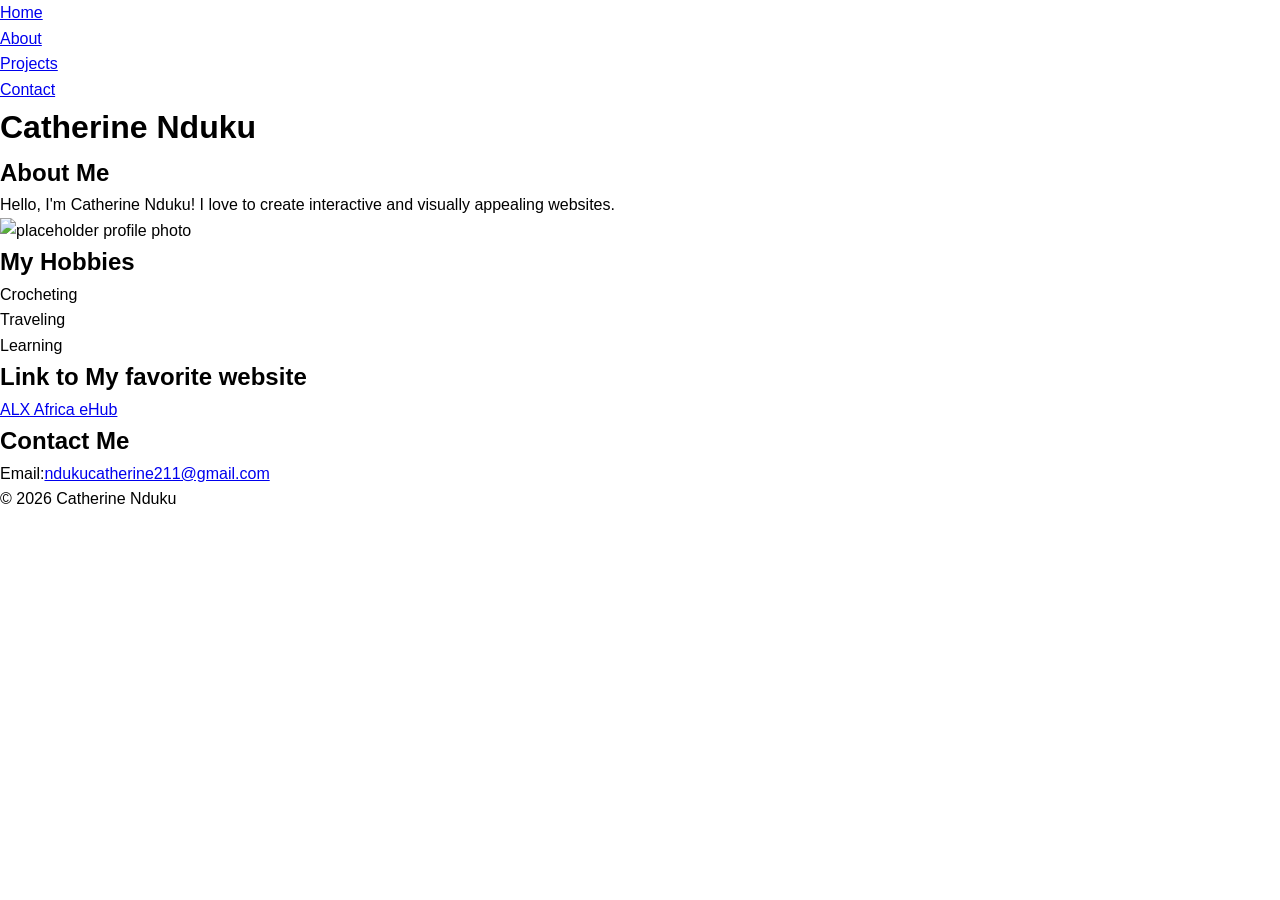
==== index.html @ e4e6db6a "Add initial HTML structure and CSS styles for personal website" ====
<!doctype html>
<html lang="en">
  <head>
    <meta charset="UTF-8" />
    <meta name="viewport" content="width=device-width, initial-scale=1.0" />
    <title>Catherine Nduku - About Me</title>
    <link rel="stylesheet" href="style.css">
  </head>
  <body>
    <header>
            <nav aria-label="Main Navigation">
                <ul>
                    <li><a href="index.html" aria-current="page">Home</a></li>
                    <li><a href="about.html">About</a></li>
                    <li><a href="projects.html">Projects</a></li>
                    <li><a href="contact.html">Contact</a></li>
                </ul>
            </nav>
            <h1>Catherine Nduku</h1>

        </header>
    <main>
      <h2>About Me</h2>

      <p>
        Hello, I'm Catherine Nduku! I love to create interactive and visually
        appealing websites.
      </p>
      <img src="https://placehold.co/300x300" alt="placeholder profile photo" width="300" height="300"/>
      <h2>My Hobbies</h2>
      <ul>
        <li>Crocheting</li>
        <li>Traveling</li>
        <li>Learning</li>
      </ul>
      <h2>Link to My favorite website</h2>
      <p>
        <a
          href="https://ehub.alxafrica.com" target="_blank" rel="noopener noreferrer">ALX Africa eHub</a>
      </p>
      <h2>Contact Me</h2>
      <p>
        Email:<a href="mailto:ndukucatherine211@gmail.com">ndukucatherine211@gmail.com</a>
      </p>
    </main>

    <footer>
      <p>© 2026 Catherine Nduku</p>
    </footer>
  </body>
</html>
---- style.css ----
* {
    margin: 0;
    padding: 0;
    box-sizing: border-box; 
}
    /* Base topography */
    html {
        font-size: 16px;
    }
    body {
    font-family: Arial, Helvetica, sans-serif;
    line-height: 1.6;
    color: black
    }
    /* headings*/
    h1, h2, h3, h4, h5, h6 {
        font-family:Arial, Helvetica, sans-serif;
    }
    h1 {font-weight: 800;}
    h2, h3, h4, h5, h6 {font-weight: 600;}
    h1 {
        font-size: 2em;
    }
    h2, h3, h4, h5, h6 {font-size: 1.5em;}
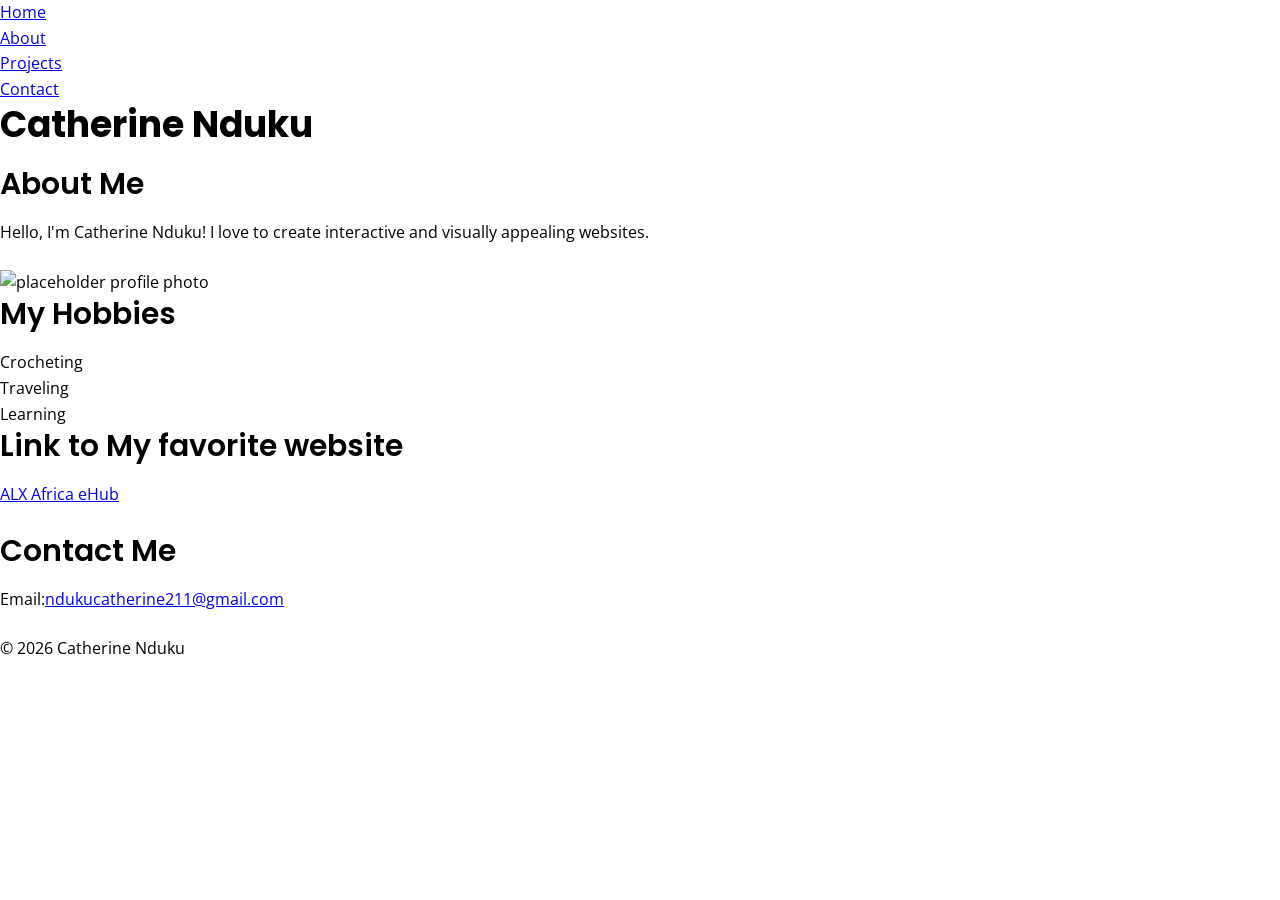
==== commit e3fc8fc9: "Add Google Fonts and update styles across multiple HTML files" ====
--- a/index.html
+++ b/index.html
@@ -5,6 +5,9 @@
     <meta name="viewport" content="width=device-width, initial-scale=1.0" />
     <title>Catherine Nduku - About Me</title>
     <link rel="stylesheet" href="style.css">
+    <link rel="preconnect" href="https://fonts.googleapis.com">
+    <link rel="preconnect" href="https://fonts.gstatic.com" crossorigin>
+    <link href="https://fonts.googleapis.com/css2?family=Open+Sans:wght@400;600&family=Poppins:wght@500;600;700&display=swap" rel="stylesheet">
   </head>
   <body>
     <header>
--- a/style.css
+++ b/style.css
@@ -2,26 +2,45 @@
     margin: 0;
     padding: 0;
     box-sizing: border-box; 
+}
+/* Type scale */
+:root {
+    --font-xs: 0.75rem;    /* 12px */
+    --font-sm: 0.875rem;   /* 14px */
+    --font-base: 1rem;     /* 16px */
+    --font-lg: 1.125rem;   /* 18px */
+    --font-xl: 1.25rem;    /* 20px */
+    --font-2xl: 1.5rem;    /* 24px */
+    --font-3xl: 1.875rem;  /* 30px */
+    --font-4xl: 2.25rem;   /* 36px */
 }
     /* Base topography */
     html {
         font-size: 16px;
     }
     body {
-    font-family: Arial, Helvetica, sans-serif;
+    font-family: 'Open Sans', Arial, Helvetica, sans-serif;
+    font-size: var(--font-base);
     line-height: 1.6;
-    color: black
+    color: black;
     }
     /* headings*/
     h1, h2, h3, h4, h5, h6 {
-        font-family:Arial, Helvetica, sans-serif;
+        font-family:'poppins', Arial, Helvetica, sans-serif;
+        line-height: 1.3;
+        margin-bottom: 1rem;
     }
-    h1 {font-weight: 800;}
-    h2, h3, h4, h5, h6 {font-weight: 600;}
-    h1 {
-        font-size: 2em;
-    }
-    h2, h3, h4, h5, h6 {font-size: 1.5em;}
-
+   h1 { font-size: var(--font-4xl); font-weight: 700; }
+   h2 { font-size: var(--font-3xl); font-weight: 600; }
+   h3 { font-size: var(--font-2xl); font-weight: 600; }
+   h4 { font-size: var(--font-xl);  font-weight: 500; }
+   h5 { font-size: var(--font-lg);  font-weight: 500; }
+   h6 { font-size: var(--font-base); font-weight: 500; }
+p {
+    margin-bottom: 1.5rem;
+}
+small, .small-text {
+    font-size: var(--font-sm);
+}
     
 
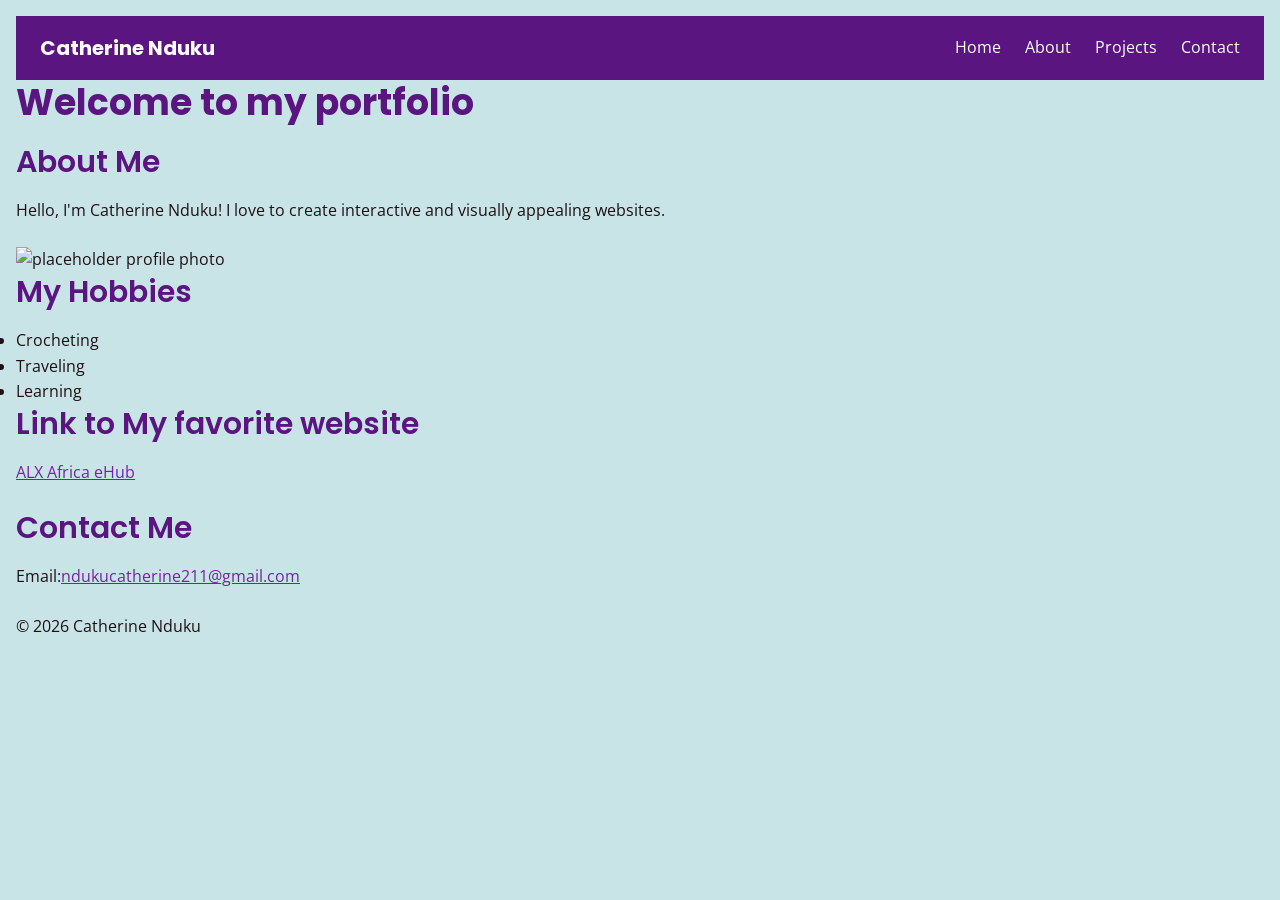
==== commit 4e4e5e06: "Refactor navigation structure and styles across multiple HTML files; add flexbox practice page" ====
--- a/index.html
+++ b/index.html
@@ -11,15 +11,16 @@
   </head>
   <body>
     <header>
-            <nav aria-label="Main Navigation">
-                <ul>
+             <nav class="navbar">
+              <a href="index.html" class="logo">Catherine Nduku</a>
+              <ul class="nav-links">
                     <li><a href="index.html" aria-current="page">Home</a></li>
                     <li><a href="about.html">About</a></li>
                     <li><a href="projects.html">Projects</a></li>
                     <li><a href="contact.html">Contact</a></li>
                 </ul>
             </nav>
-            <h1>Catherine Nduku</h1>
+            <h1>Welcome to my portfolio</h1>
 
         </header>
     <main>
--- a/style.css
+++ b/style.css
@@ -13,6 +13,15 @@
     --font-2xl: 1.5rem;    /* 24px */
     --font-3xl: 1.875rem;  /* 30px */
     --font-4xl: 2.25rem;   /* 36px */
+
+    --color-primary: #7A1FA8;        /* darker shade of Neon Violet, for links and buttons */
+    --color-secondary: #CA3CFF;      /* Neon Violet, accent only */
+    --color-background: #C9E4E7;     /* Light Cyan */
+    --color-text: #1E1014;           /* Coffee Bean */
+    --color-muted: #4F4A52;          /* gray */
+
+    --color-primary-light: #B4A0E5;  /* Wisteria */
+    --color-primary-dark: #5A1580;   /* even darker, for hover and headings */
 }
     /* Base topography */
     html {
@@ -22,13 +31,16 @@
     font-family: 'Open Sans', Arial, Helvetica, sans-serif;
     font-size: var(--font-base);
     line-height: 1.6;
-    color: black;
+    background-color: var(--color-background);
+    color: var(--color-text);
+    padding: 1rem;
     }
     /* headings*/
     h1, h2, h3, h4, h5, h6 {
         font-family:'poppins', Arial, Helvetica, sans-serif;
         line-height: 1.3;
         margin-bottom: 1rem;
+        color: var(--color-primary-dark);
     }
    h1 { font-size: var(--font-4xl); font-weight: 700; }
    h2 { font-size: var(--font-3xl); font-weight: 600; }
@@ -41,6 +53,56 @@
 }
 small, .small-text {
     font-size: var(--font-sm);
+    color: var(--color-muted);
+
 }
-    
+    a {
+    color: var(--color-primary);
+}
 
+a:hover {
+    color: var(--color-primary-dark);
+}
+
+
+button {
+    background-color: var(--color-primary);
+    color: white;
+    border: none;
+    border-radius: 4px;
+    cursor: pointer;
+    padding: 0.5rem 1rem;
+}
+
+button:hover {
+    background-color: var(--color-primary-dark);
+}
+/* Navigation bar */
+.navbar {
+    display: flex;
+    justify-content: space-between;
+    align-items: center;
+    padding: 1rem 1.5rem;
+    background-color: var(--color-primary-dark);
+}
+
+.nav-links {
+    display: flex;
+    gap: 1.5rem;
+    list-style: none;
+}
+
+.navbar a {
+    color: white;
+    text-decoration: none;
+}
+
+.navbar a:hover {
+    color: var(--color-primary-light);
+}
+
+.logo {
+    font-family: 'Poppins', Arial, sans-serif;
+    font-size: var(--font-xl);
+    font-weight: 700;
+}
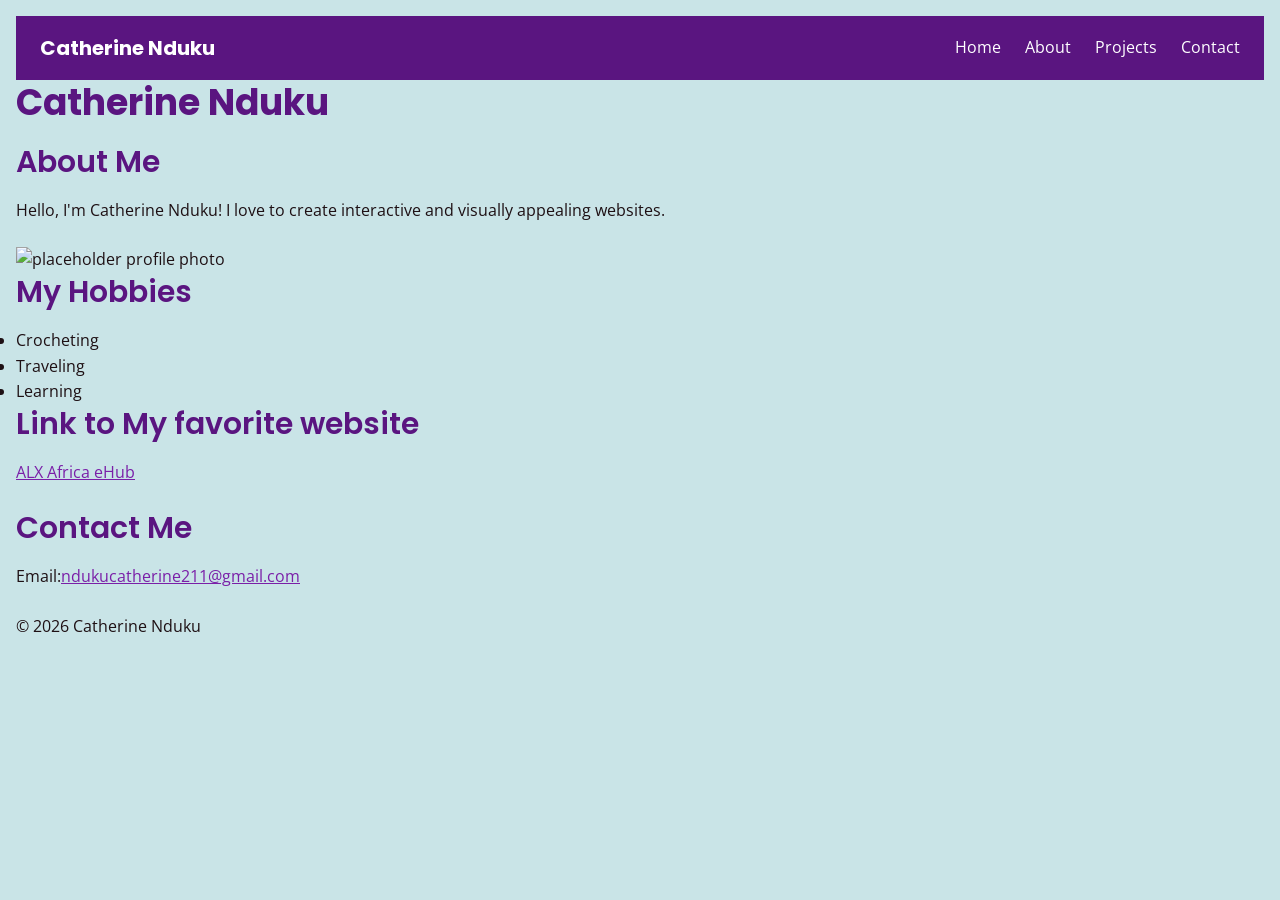
==== commit ea8c71a5: "Implement responsive navigation menu with toggle for mobile devices" ====
--- a/index.html
+++ b/index.html
@@ -10,19 +10,20 @@
     <link href="https://fonts.googleapis.com/css2?family=Open+Sans:wght@400;600&family=Poppins:wght@500;600;700&display=swap" rel="stylesheet">
   </head>
   <body>
-    <header>
-             <nav class="navbar">
-              <a href="index.html" class="logo">Catherine Nduku</a>
-              <ul class="nav-links">
-                    <li><a href="index.html" aria-current="page">Home</a></li>
-                    <li><a href="about.html">About</a></li>
-                    <li><a href="projects.html">Projects</a></li>
-                    <li><a href="contact.html">Contact</a></li>
-                </ul>
-            </nav>
-            <h1>Welcome to my portfolio</h1>
-
-        </header>
+   <header>
+    <nav class="navbar">
+        <a href="index.html" class="logo">Catherine Nduku</a>
+        <input type="checkbox" id="menu-toggle" class="menu-toggle" aria-label="Toggle navigation menu">
+        <label for="menu-toggle" class="menu-button" aria-hidden="true">&#9776;</label>
+        <ul class="nav-links">
+            <li><a href="index.html" aria-current="page">Home</a></li>
+            <li><a href="about.html">About</a></li>
+            <li><a href="projects.html">Projects</a></li>
+            <li><a href="contact.html">Contact</a></li>
+        </ul>
+    </nav>
+    <h1>Catherine Nduku</h1>
+</header>
     <main>
       <h2>About Me</h2>
 
--- a/style.css
+++ b/style.css
@@ -77,19 +77,14 @@
 button:hover {
     background-color: var(--color-primary-dark);
 }
-/* Navigation bar */
+/* Navigation - mobile first */
 .navbar {
     display: flex;
+    flex-wrap: wrap;
     justify-content: space-between;
     align-items: center;
     padding: 1rem 1.5rem;
     background-color: var(--color-primary-dark);
-}
-
-.nav-links {
-    display: flex;
-    gap: 1.5rem;
-    list-style: none;
 }
 
 .navbar a {
@@ -106,3 +101,89 @@
     font-size: var(--font-xl);
     font-weight: 700;
 }
+
+/* The checkbox stays in the page for keyboard users, but is invisible */
+.menu-toggle {
+    position: absolute;
+    opacity: 0;
+}
+
+.menu-toggle:focus-visible + .menu-button {
+    outline: 2px solid white;
+    outline-offset: 2px;
+}
+
+.menu-button {
+    color: white;
+    font-size: 1.75rem;
+    line-height: 1;
+    padding: 0.25rem 0.5rem;
+    cursor: pointer;
+}
+
+/* Phone: links hidden until the checkbox is ticked */
+.nav-links {
+    display: none;
+    flex-direction: column;
+    width: 100%;
+    gap: 0.75rem;
+    margin-top: 1rem;
+    list-style: none;
+}
+
+.menu-toggle:checked ~ .nav-links {
+    display: flex;
+}
+
+/* Tablet and up: horizontal menu, no hamburger */
+@media (min-width: 768px) {
+    .menu-button {
+        display: none;
+    }
+
+    .nav-links {
+        display: flex;
+        flex-direction: row;
+        width: auto;
+        margin-top: 0;
+        gap: 1.5rem;
+    }
+}
+
+/* Projects grid - mobile first */
+.projects-grid {
+    display: grid;
+    grid-template-columns: 1fr;
+    gap: 1.5rem;
+}
+
+.project-card {
+    padding: 1.5rem;
+    border: 1px solid var(--color-muted);
+    border-radius: 8px;
+    background-color: white;
+}
+
+.project-card h2 {
+    font-size: var(--font-xl);
+}
+
+.project-card img {
+    display: block;
+    max-width: 100%;
+    height: auto;
+}
+
+/* Tablet */
+@media (min-width: 768px) {
+    .projects-grid {
+        grid-template-columns: repeat(2, 1fr);
+    }
+}
+
+/* Desktop */
+@media (min-width: 1024px) {
+    .projects-grid {
+        grid-template-columns: repeat(3, 1fr);
+    }
+}
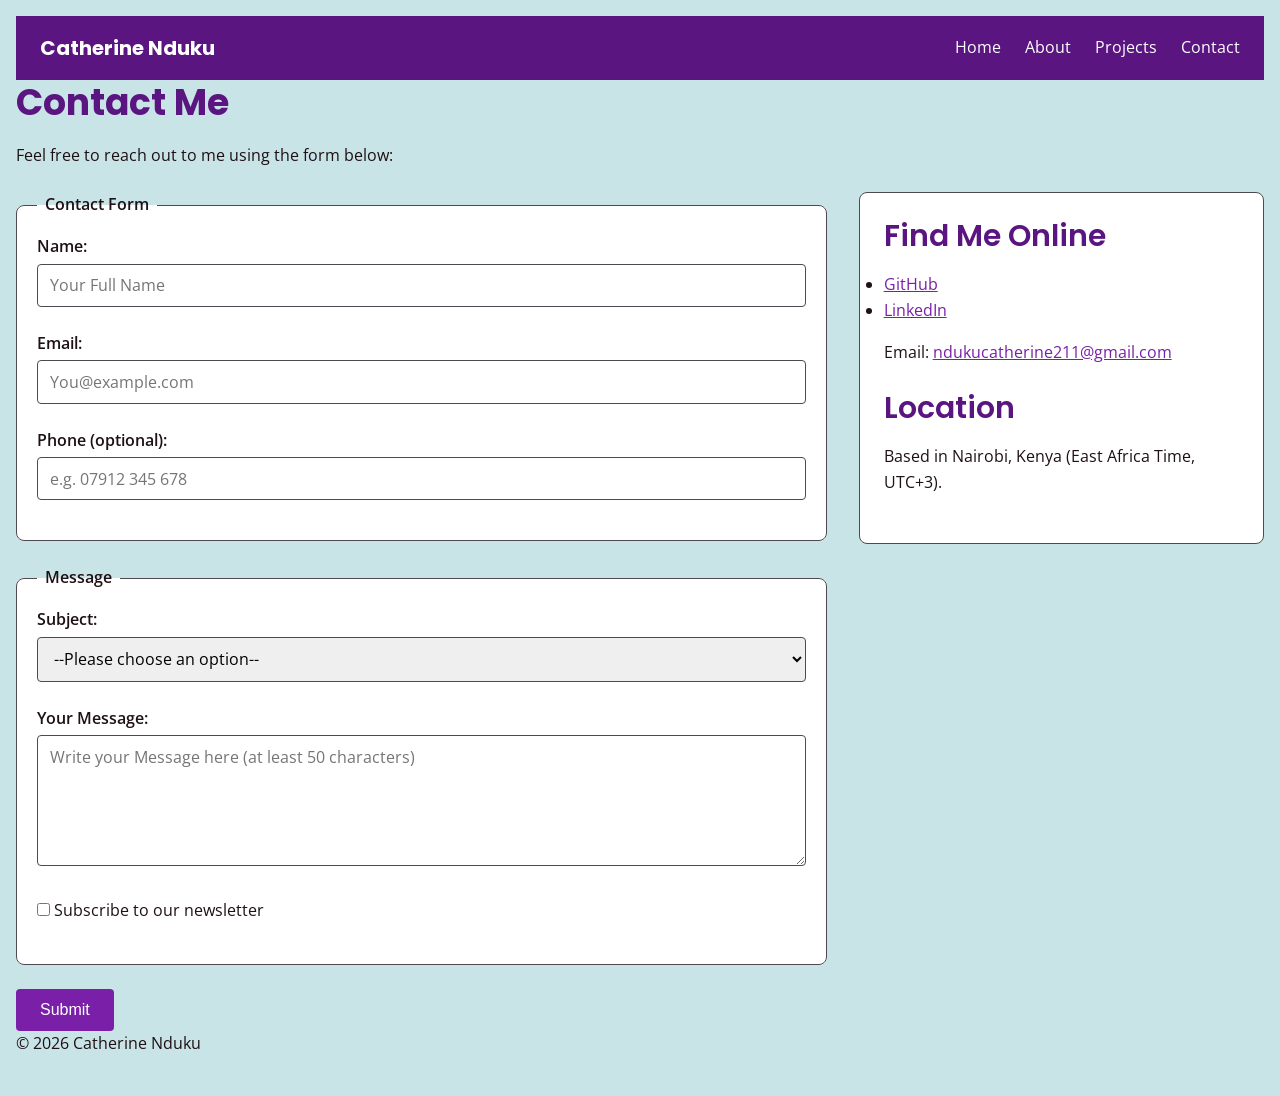
==== commit d9bb18c8: "Add contact page with form and sidebar for user inquiries" ====
--- a/index.html
+++ b/index.html
@@ -1,56 +1,95 @@
-<!doctype html>
+<!DOCTYPE html>
 <html lang="en">
-  <head>
-    <meta charset="UTF-8" />
-    <meta name="viewport" content="width=device-width, initial-scale=1.0" />
-    <title>Catherine Nduku - About Me</title>
-    <link rel="stylesheet" href="style.css">
+<head>
+    <meta charset="UTF-8">
+    <meta name="viewport" content="width=device-width, initial-scale=1.0">
+    <title>Contact - Catherine Nduku</title>
     <link rel="preconnect" href="https://fonts.googleapis.com">
     <link rel="preconnect" href="https://fonts.gstatic.com" crossorigin>
     <link href="https://fonts.googleapis.com/css2?family=Open+Sans:wght@400;600&family=Poppins:wght@500;600;700&display=swap" rel="stylesheet">
-  </head>
-  <body>
-   <header>
-    <nav class="navbar">
-        <a href="index.html" class="logo">Catherine Nduku</a>
-        <input type="checkbox" id="menu-toggle" class="menu-toggle" aria-label="Toggle navigation menu">
-        <label for="menu-toggle" class="menu-button" aria-hidden="true">&#9776;</label>
-        <ul class="nav-links">
-            <li><a href="index.html" aria-current="page">Home</a></li>
-            <li><a href="about.html">About</a></li>
-            <li><a href="projects.html">Projects</a></li>
-            <li><a href="contact.html">Contact</a></li>
-        </ul>
-    </nav>
-    <h1>Catherine Nduku</h1>
-</header>
+    <link rel="stylesheet" href="style.css">
+</head>
+<body>
+    <header>
+        <nav class="navbar" aria-label="Main Navigation">
+            <a href="index.html" class="logo">Catherine Nduku</a>
+            <input type="checkbox" id="menu-toggle" class="menu-toggle" aria-label="Toggle navigation menu">
+            <label for="menu-toggle" class="menu-button" aria-hidden="true">&#9776;</label>
+            <ul class="nav-links">
+                <li><a href="index.html">Home</a></li>
+                <li><a href="about.html">About</a></li>
+                <li><a href="projects.html">Projects</a></li>
+                <li><a href="contact.html" aria-current="page">Contact</a></li>
+            </ul>
+        </nav>
+    </header>
+
     <main>
-      <h2>About Me</h2>
+        <h1>Contact Me</h1>
+        <p>Feel free to reach out to me using the form below:</p>
 
-      <p>
-        Hello, I'm Catherine Nduku! I love to create interactive and visually
-        appealing websites.
-      </p>
-      <img src="https://placehold.co/300x300" alt="placeholder profile photo" width="300" height="300"/>
-      <h2>My Hobbies</h2>
-      <ul>
-        <li>Crocheting</li>
-        <li>Traveling</li>
-        <li>Learning</li>
-      </ul>
-      <h2>Link to My favorite website</h2>
-      <p>
-        <a
-          href="https://ehub.alxafrica.com" target="_blank" rel="noopener noreferrer">ALX Africa eHub</a>
-      </p>
-      <h2>Contact Me</h2>
-      <p>
-        Email:<a href="mailto:ndukucatherine211@gmail.com">ndukucatherine211@gmail.com</a>
-      </p>
+        <div class="contact-layout">
+            <form class="contact-form" action="#" method="post">
+                <fieldset>
+                    <legend>Contact Form</legend>
+                    <p>
+                        <label for="name">Name:</label>
+                        <input type="text" id="name" name="name" placeholder="Your Full Name" required>
+                    </p>
+                    <p>
+                        <label for="email">Email:</label>
+                        <input type="email" id="email" name="email" placeholder="You@example.com" required>
+                    </p>
+                    <p>
+                        <label for="phone">Phone (optional):</label>
+                        <input type="tel" id="phone" name="phone" placeholder="e.g. 07912 345 678">
+                    </p>
+                </fieldset>
+
+                <fieldset>
+                    <legend>Message</legend>
+                    <p>
+                        <label for="subject">Subject:</label>
+                        <select id="subject" name="subject" required>
+                            <option value="">--Please choose an option--</option>
+                            <option value="general">General Inquiry</option>
+                            <option value="support">Support Request</option>
+                            <option value="feedback">Feedback</option>
+                        </select>
+                    </p>
+                    <p>
+                        <label for="message">Your Message:</label>
+                        <textarea id="message" name="message" rows="5" cols="40" placeholder="Write your Message here (at least 50 characters)" required></textarea>
+                    </p>
+                    <p>
+                        <input type="checkbox" id="newsletter" name="newsletter" value="yes">
+                        <label for="newsletter" class="inline-label">Subscribe to our newsletter</label>
+                    </p>
+                </fieldset>
+
+                <button type="submit">Submit</button>
+            </form>
+
+            <aside class="contact-sidebar">
+                <section>
+                    <h2>Find Me Online</h2>
+                    <ul>
+                        <li><a href="https://github.com/Ndush-gif" target="_blank" rel="noopener noreferrer">GitHub</a></li>
+                        <li><a href="https://www.linkedin.com/in/your-profile" target="_blank" rel="noopener noreferrer">LinkedIn</a></li>
+                    </ul>
+                    <p>Email: <a href="mailto:ndukucatherine211@gmail.com">ndukucatherine211@gmail.com</a></p>
+                </section>
+
+                <section>
+                    <h2>Location</h2>
+                    <p>Based in Nairobi, Kenya (East Africa Time, UTC+3).</p>
+                </section>
+            </aside>
+        </div>
     </main>
 
     <footer>
-      <p>© 2026 Catherine Nduku</p>
+        <p>&copy; 2026 Catherine Nduku</p>
     </footer>
-  </body>
-</html>
+</body>
+</html>
--- a/style.css
+++ b/style.css
@@ -187,3 +187,136 @@
         grid-template-columns: repeat(3, 1fr);
     }
 }
+/* Contact page - mobile first: single column, full-width form */
+.contact-layout {
+    display: grid;
+    grid-template-columns: 1fr;
+    gap: 2rem;
+}
+
+.contact-form fieldset {
+    min-width: 0;
+    margin-bottom: 1.5rem;
+    padding: 1rem 1.25rem;
+    border: 1px solid var(--color-muted);
+    border-radius: 8px;
+    background-color: white;
+}
+
+.contact-form legend {
+    padding: 0 0.5rem;
+    font-weight: 600;
+}
+
+.contact-form label {
+    display: block;
+    margin-bottom: 0.25rem;
+    font-weight: 600;
+}
+
+.contact-form .inline-label {
+    display: inline;
+    font-weight: 400;
+}
+
+.contact-form input[type="text"],
+.contact-form input[type="email"],
+.contact-form input[type="tel"],
+.contact-form select,
+.contact-form textarea {
+    width: 100%;
+    padding: 0.6rem 0.75rem;
+    border: 1px solid var(--color-muted);
+    border-radius: 4px;
+    font-family: inherit;
+    font-size: var(--font-base);
+}
+
+.contact-form button {
+    width: 100%;
+    padding: 0.75rem 1.5rem;
+    font-size: var(--font-base);
+}
+
+.contact-sidebar {
+    padding: 1.5rem;
+    border: 1px solid var(--color-muted);
+    border-radius: 8px;
+    background-color: white;
+}
+
+.contact-sidebar ul {
+    margin-bottom: 1rem;
+}
+
+/* Tablet: the submit button no longer needs the full width */
+@media (min-width: 768px) {
+    .contact-form button {
+        width: auto;
+    }
+}
+
+/* Desktop: form on the left, sidebar on the right */
+@media (min-width: 1024px) {
+    .contact-layout {
+        grid-template-columns: 2fr 1fr;
+        align-items: start;
+    }
+}
+/* ===== Task 4.4: Polish ===== */
+
+/* 1. Responsive images everywhere */
+img {
+    max-width: 100%;
+    height: auto;
+}
+
+/* 2. Transitions (smooth hover changes) */
+a,
+button {
+    transition: color 0.3s ease, background-color 0.3s ease,
+                transform 0.3s ease, box-shadow 0.3s ease;
+}
+
+.card,
+.flex-card,
+.project-card,
+.contact-sidebar {
+    transition: box-shadow 0.3s ease, transform 0.3s ease;
+}
+
+/* 3. Hover states */
+button:hover {
+    transform: translateY(-2px);
+    box-shadow: 0 4px 6px rgba(0, 0, 0, 0.1);
+}
+
+.card:hover,
+.flex-card:hover,
+.project-card:hover {
+    box-shadow: 0 10px 20px rgba(0, 0, 0, 0.1);
+}
+
+/* 4. Focus states (keyboard accessibility) */
+a:focus,
+button:focus,
+input:focus,
+select:focus,
+textarea:focus {
+    outline: 2px solid var(--color-primary);
+    outline-offset: 2px;
+}
+
+/* Dark backgrounds need a light outline to be visible */
+.navbar a:focus,
+.site-footer a:focus,
+.mag-header a:focus {
+    outline-color: white;
+}
+
+/* Respect people who turn animations off in their system settings */
+@media (prefers-reduced-motion: reduce) {
+    * {
+        transition: none !important;
+    }
+}
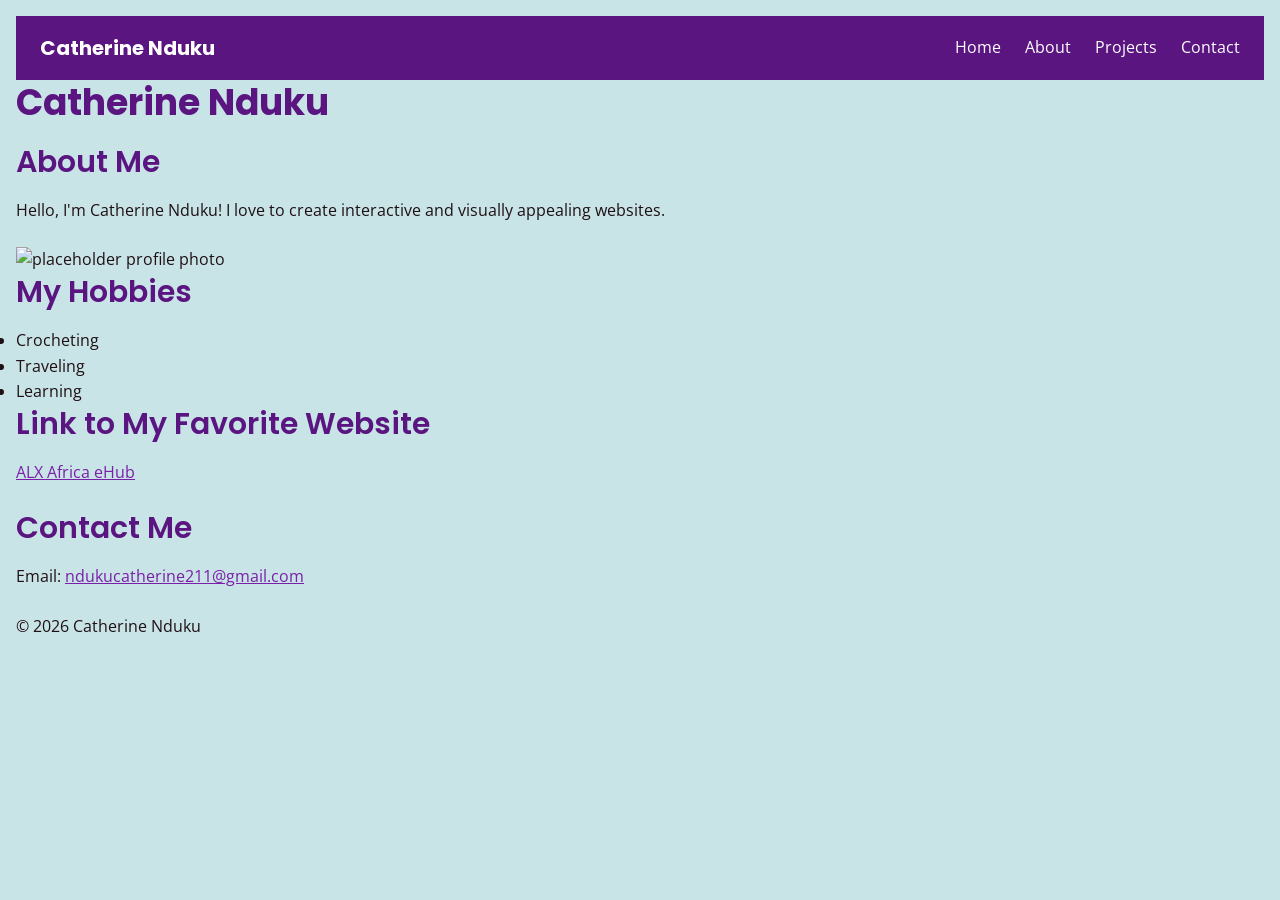
==== commit 010b57c3: "Update contact page layout and improve navigation structure" ====
--- a/index.html
+++ b/index.html
@@ -3,7 +3,7 @@
 <head>
     <meta charset="UTF-8">
     <meta name="viewport" content="width=device-width, initial-scale=1.0">
-    <title>Contact - Catherine Nduku</title>
+    <title>Home - Catherine Nduku</title>
     <link rel="preconnect" href="https://fonts.googleapis.com">
     <link rel="preconnect" href="https://fonts.gstatic.com" crossorigin>
     <link href="https://fonts.googleapis.com/css2?family=Open+Sans:wght@400;600&family=Poppins:wght@500;600;700&display=swap" rel="stylesheet">
@@ -16,76 +16,42 @@
             <input type="checkbox" id="menu-toggle" class="menu-toggle" aria-label="Toggle navigation menu">
             <label for="menu-toggle" class="menu-button" aria-hidden="true">&#9776;</label>
             <ul class="nav-links">
-                <li><a href="index.html">Home</a></li>
+                <li><a href="index.html" aria-current="page">Home</a></li>
                 <li><a href="about.html">About</a></li>
                 <li><a href="projects.html">Projects</a></li>
-                <li><a href="contact.html" aria-current="page">Contact</a></li>
+                <li><a href="contact.html">Contact</a></li>
             </ul>
         </nav>
+        <h1>Catherine Nduku</h1>
     </header>
 
     <main>
-        <h1>Contact Me</h1>
-        <p>Feel free to reach out to me using the form below:</p>
+        <section class="hero">
+            <div class="hero-text">
+                <h2>About Me</h2>
+                <p>Hello, I'm Catherine Nduku! I love to create interactive and visually appealing websites.</p>
+            </div>
+            <img src="https://placehold.co/300x300" alt="placeholder profile photo" width="300" height="300">
+        </section>
 
-        <div class="contact-layout">
-            <form class="contact-form" action="#" method="post">
-                <fieldset>
-                    <legend>Contact Form</legend>
-                    <p>
-                        <label for="name">Name:</label>
-                        <input type="text" id="name" name="name" placeholder="Your Full Name" required>
-                    </p>
-                    <p>
-                        <label for="email">Email:</label>
-                        <input type="email" id="email" name="email" placeholder="You@example.com" required>
-                    </p>
-                    <p>
-                        <label for="phone">Phone (optional):</label>
-                        <input type="tel" id="phone" name="phone" placeholder="e.g. 07912 345 678">
-                    </p>
-                </fieldset>
+        <section>
+            <h2>My Hobbies</h2>
+            <ul>
+                <li>Crocheting</li>
+                <li>Traveling</li>
+                <li>Learning</li>
+            </ul>
+        </section>
 
-                <fieldset>
-                    <legend>Message</legend>
-                    <p>
-                        <label for="subject">Subject:</label>
-                        <select id="subject" name="subject" required>
-                            <option value="">--Please choose an option--</option>
-                            <option value="general">General Inquiry</option>
-                            <option value="support">Support Request</option>
-                            <option value="feedback">Feedback</option>
-                        </select>
-                    </p>
-                    <p>
-                        <label for="message">Your Message:</label>
-                        <textarea id="message" name="message" rows="5" cols="40" placeholder="Write your Message here (at least 50 characters)" required></textarea>
-                    </p>
-                    <p>
-                        <input type="checkbox" id="newsletter" name="newsletter" value="yes">
-                        <label for="newsletter" class="inline-label">Subscribe to our newsletter</label>
-                    </p>
-                </fieldset>
+        <section>
+            <h2>Link to My Favorite Website</h2>
+            <p><a href="https://ehub.alxafrica.com" target="_blank" rel="noopener noreferrer">ALX Africa eHub</a></p>
+        </section>
 
-                <button type="submit">Submit</button>
-            </form>
-
-            <aside class="contact-sidebar">
-                <section>
-                    <h2>Find Me Online</h2>
-                    <ul>
-                        <li><a href="https://github.com/Ndush-gif" target="_blank" rel="noopener noreferrer">GitHub</a></li>
-                        <li><a href="https://www.linkedin.com/in/your-profile" target="_blank" rel="noopener noreferrer">LinkedIn</a></li>
-                    </ul>
-                    <p>Email: <a href="mailto:ndukucatherine211@gmail.com">ndukucatherine211@gmail.com</a></p>
-                </section>
-
-                <section>
-                    <h2>Location</h2>
-                    <p>Based in Nairobi, Kenya (East Africa Time, UTC+3).</p>
-                </section>
-            </aside>
-        </div>
+        <section>
+            <h2>Contact Me</h2>
+            <p>Email: <a href="mailto:ndukucatherine211@gmail.com">ndukucatherine211@gmail.com</a></p>
+        </section>
     </main>
 
     <footer>
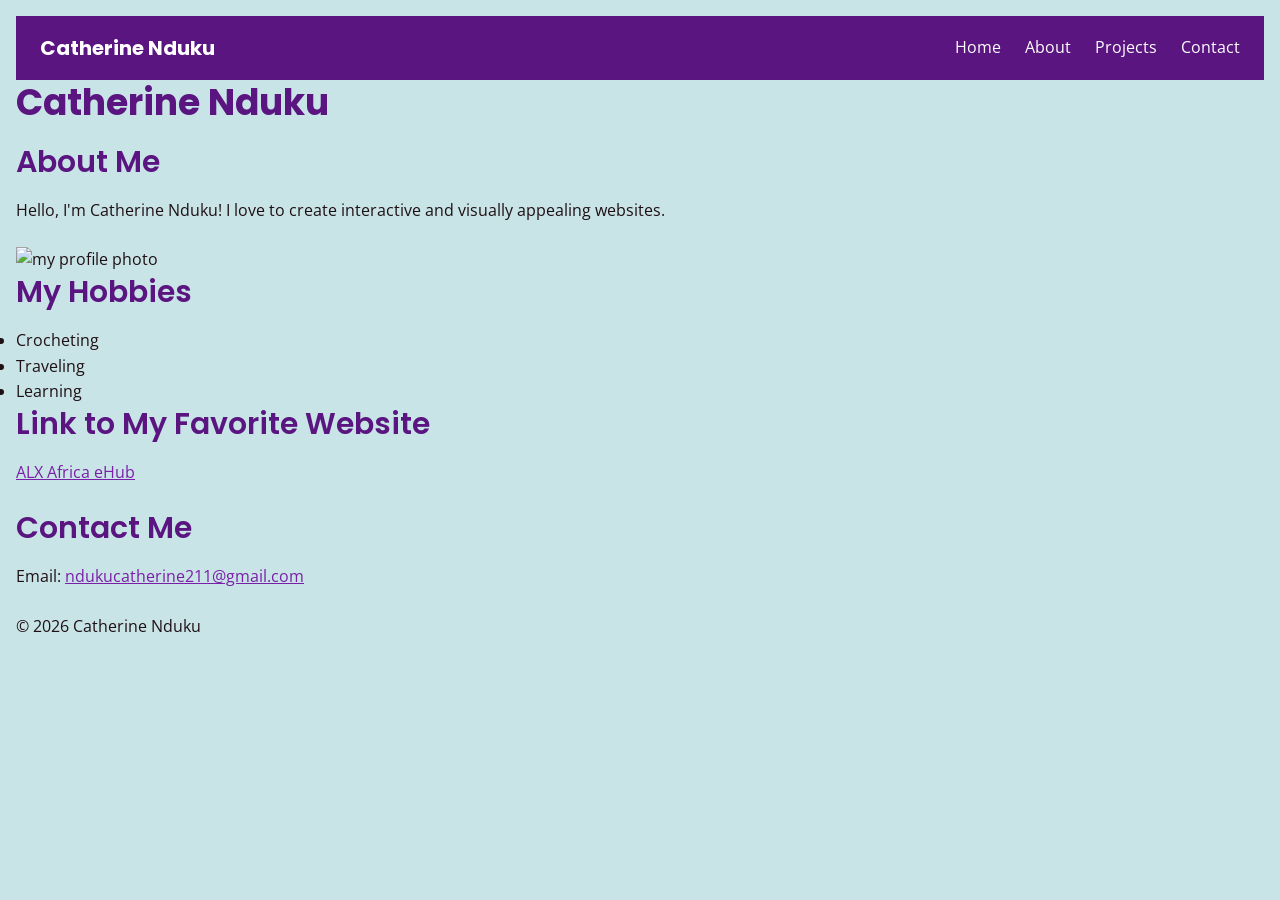
==== commit a2895bdc: "Refactor code structure for improved readability and maintainability" ====
--- a/index.html
+++ b/index.html
@@ -31,7 +31,7 @@
                 <h2>About Me</h2>
                 <p>Hello, I'm Catherine Nduku! I love to create interactive and visually appealing websites.</p>
             </div>
-            <img src="https://placehold.co/300x300" alt="placeholder profile photo" width="300" height="300">
+            <img src="images/Screenshots/mine.jpeg" alt="my profile photo" width="300" height="300">
         </section>
 
         <section>
